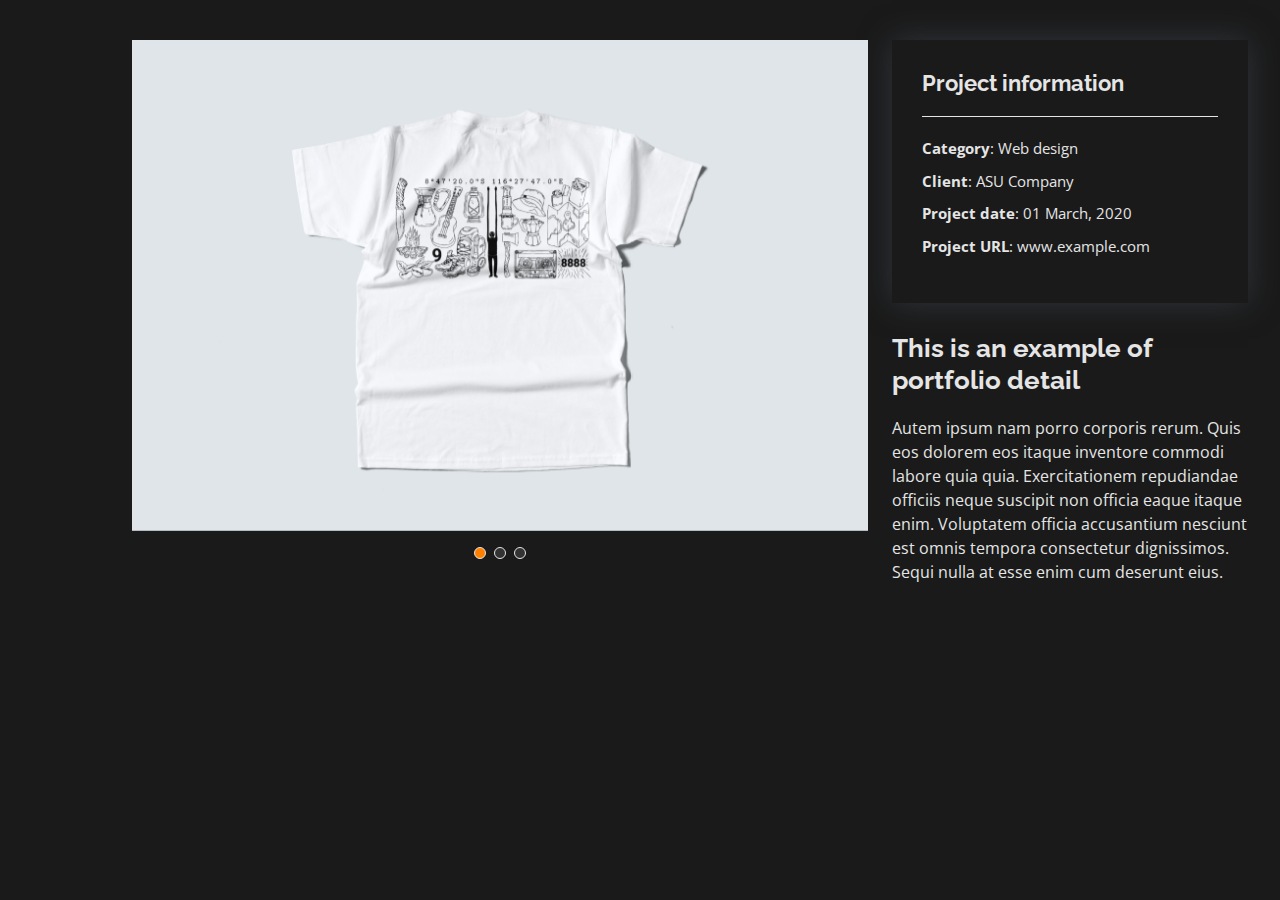
==== portfolio-details nomad art.html @ b7f84e41 "new black" ====
<!DOCTYPE html>
<html lang="en">

<head>
  <meta charset="utf-8">
  <meta content="width=device-width, initial-scale=1.0" name="viewport">

  <title>Portfolio Details - Personal Bootstrap Template</title>
  <meta content="" name="description">
  <meta content="" name="keywords">

  <!-- Favicons -->
  <link href="assets/img/N Design 1.png" rel="icon">
  <link href="assets/img/N Design.png" rel="apple-touch-icon">

  <!-- Google Fonts -->
  <link href="https://fonts.googleapis.com/css?family=Open+Sans:300,300i,400,400i,600,600i,700,700i|Raleway:300,300i,400,400i,500,500i,600,600i,700,700i|Poppins:300,300i,400,400i,500,500i,600,600i,700,700i" rel="stylesheet">

  <!-- Vendor CSS Files -->
  <link href="assets/vendor/aos/aos.css" rel="stylesheet">
  <link href="assets/vendor/bootstrap/css/bootstrap.min.css" rel="stylesheet">
  <link href="assets/vendor/bootstrap-icons/bootstrap-icons.css" rel="stylesheet">
  <link href="assets/vendor/boxicons/css/boxicons.min.css" rel="stylesheet">
  <link href="assets/vendor/glightbox/css/glightbox.min.css" rel="stylesheet">
  <link href="assets/vendor/swiper/swiper-bundle.min.css" rel="stylesheet">

  <!-- Template Main CSS File -->
  <link href="assets/css/style.css" rel="stylesheet">

  <!-- =======================================================
  * Template Name: MyResume
  * Updated: Jul 27 2023 with Bootstrap v5.3.1
  * Template URL: https://bootstrapmade.com/free-html-bootstrap-template-my-resume/
  * Author: BootstrapMade.com
  * License: https://bootstrapmade.com/license/
  ======================================================== -->
</head>

<body>

  <main id="main">

    <!-- ======= Portfolio Details Section ======= -->
    <section id="portfolio-details" class="portfolio-details">
      <div class="container">

        <div class="row gy-4">

          <div class="col-lg-8">
            <div class="portfolio-details-slider swiper">
              <div class="swiper-wrapper align-items-center">

                <div class="swiper-slide">
                  <img src="assets/img/portfolio/t shirt p.png" alt="">
                </div>

                <div class="swiper-slide">
                  <img src="assets/img/portfolio/t shirt.png" alt="">
                </div>

                <div class="swiper-slide">
                  <img src="assets/img/portfolio/Nomad.jpg" alt="">
                </div>

              </div>
              <div class="swiper-pagination"></div>
            </div>
          </div>

          <div class="col-lg-4">
            <div class="portfolio-info">
              <h3>Project information</h3>
              <ul>
                <li><strong>Category</strong>: Web design</li>
                <li><strong>Client</strong>: ASU Company</li>
                <li><strong>Project date</strong>: 01 March, 2020</li>
                <li><strong>Project URL</strong>: <a href="#">www.example.com</a></li>
              </ul>
            </div>
            <div class="portfolio-description">
              <h2>This is an example of portfolio detail</h2>
              <p>
                Autem ipsum nam porro corporis rerum. Quis eos dolorem eos itaque inventore commodi labore quia quia. Exercitationem repudiandae officiis neque suscipit non officia eaque itaque enim. Voluptatem officia accusantium nesciunt est omnis tempora consectetur dignissimos. Sequi nulla at esse enim cum deserunt eius.
              </p>
            </div>
          </div>

        </div>

      </div>
    </section><!-- End Portfolio Details Section -->

  </main><!-- End #main -->

  <div id="preloader"></div>
  <a href="#" class="back-to-top d-flex align-items-center justify-content-center"><i class="bi bi-arrow-up-short"></i></a>

  <!-- Vendor JS Files -->
  <script src="assets/vendor/purecounter/purecounter_vanilla.js"></script>
  <script src="assets/vendor/aos/aos.js"></script>
  <script src="assets/vendor/bootstrap/js/bootstrap.bundle.min.js"></script>
  <script src="assets/vendor/glightbox/js/glightbox.min.js"></script>
  <script src="assets/vendor/isotope-layout/isotope.pkgd.min.js"></script>
  <script src="assets/vendor/swiper/swiper-bundle.min.js"></script>
  <script src="assets/vendor/typed.js/typed.umd.js"></script>
  <script src="assets/vendor/waypoints/noframework.waypoints.js"></script>
  <script src="assets/vendor/php-email-form/validate.js"></script>

  <!-- Template Main JS File -->
  <script src="assets/js/main.js"></script>

</body>

</html>
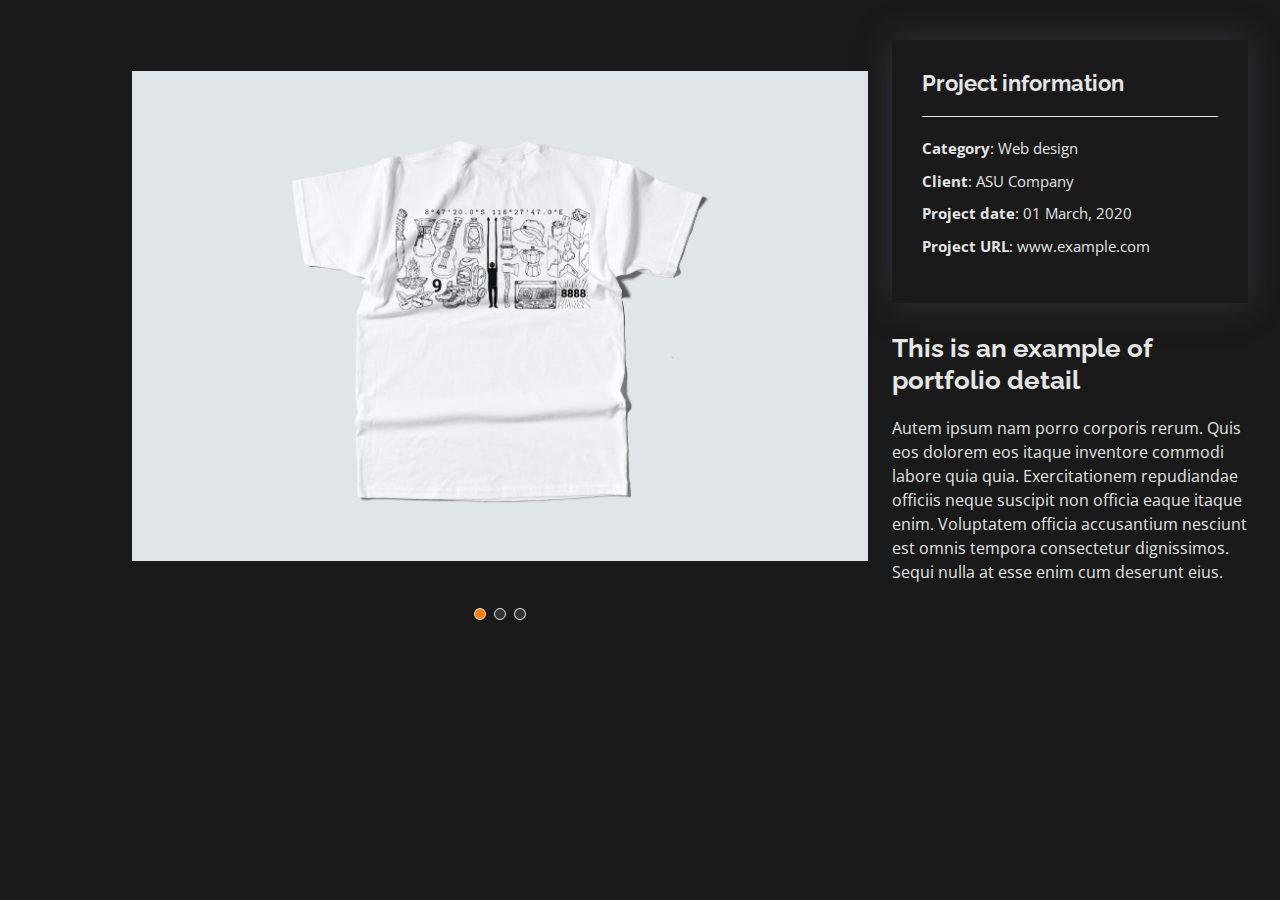
==== commit 2f302339: "nnewww" ====
--- a/portfolio-details nomad art.html
+++ b/portfolio-details nomad art.html
@@ -55,11 +55,11 @@
                 </div>
 
                 <div class="swiper-slide">
-                  <img src="assets/img/portfolio/t shirt.png" alt="">
+                  <img src="assets/img/portfolio/nomad pack.png" alt="">
                 </div>
 
                 <div class="swiper-slide">
-                  <img src="assets/img/portfolio/Nomad.jpg" alt="">
+                  <img src="assets/img/portfolio/nomad cup.png" alt="">
                 </div>
 
               </div>
